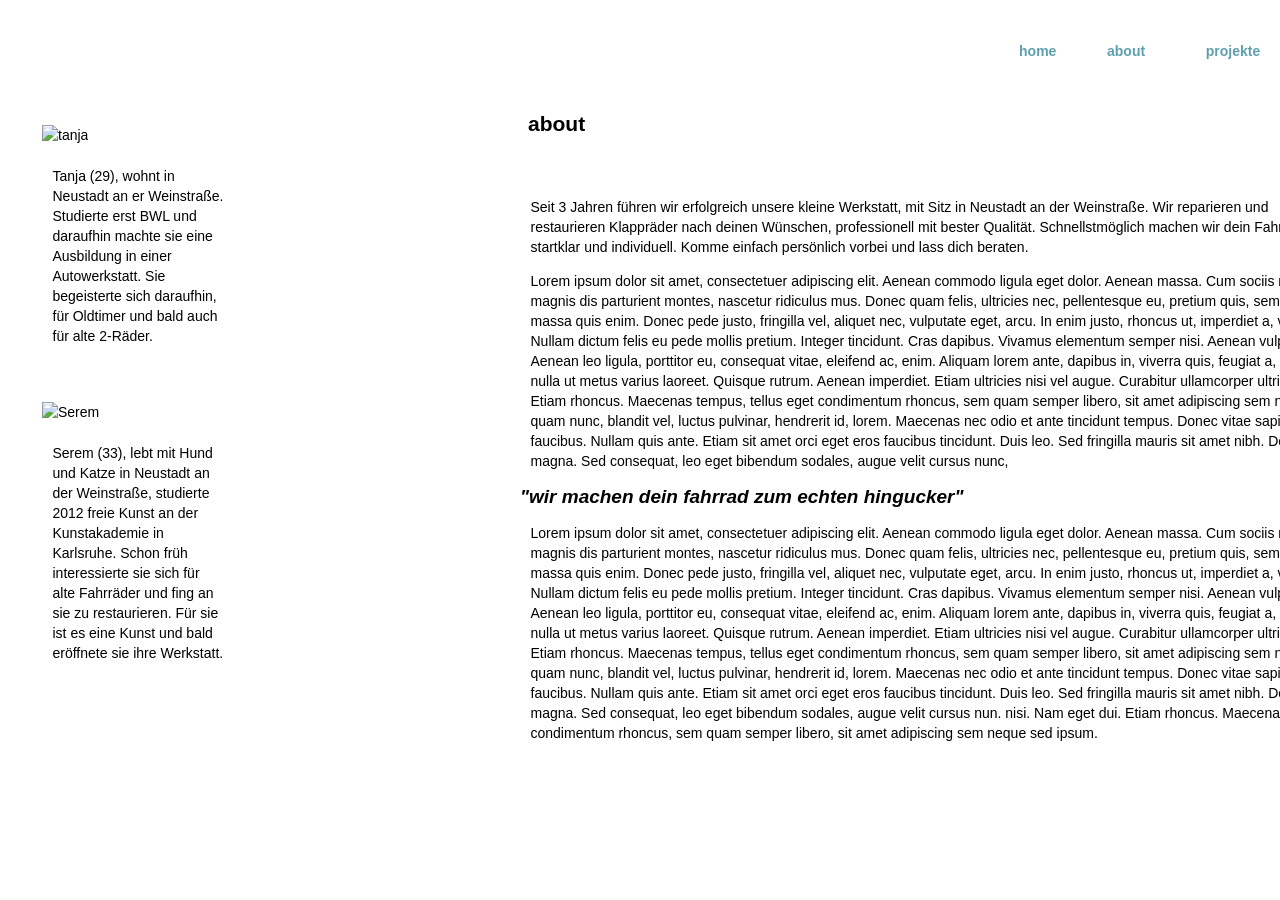
==== about.html @ b7369bbf "Add files via upload Musterwebsite für eine imaginäre Fahrradwerkstatt. Endabgabe des Projekts: 29.0" ====
<!DOCTYPE html>
<html lang="de">
    <head>
        <title>Externen CSS-Code verwenden</title>
        <link href="about.css" type="text/css" rel="stylesheet" />
        <meta charset="utf-8" />
        <style>
            a {color:rgb(94, 159, 173); text-decoration:none}
            p { margin-right: 5em; margin-left: 0.75em}
        </style>
  
    
    </style>
    
    </head>
    <body>


</div>


<div class="container"> 
    <header>
        <table class="burgerleiste">
            <tr>
                <th><a href="index.html">home</a> </th>
                <th><a href="about.html">about</a></th>
                <th><a href="projekte.html">projekte</a></th>
                <th><a href="kontakt.html">impressum</a></th>
             </tr>
             <tr>
                <td></td>
                <td></td>
                <td></td>
                <td></td>
             </tr>
    
        </table></header> 


<article><img src="C:\Users\Lenovo U530\Downloads/Unbenannt-3.png" alt="tanja" style="margin-bottom: 0.5em" > 
<p>Tanja (29), wohnt in Neustadt an er Weinstraße. Studierte erst BWL und daraufhin machte sie eine Ausbildung 
    in einer Autowerkstatt. Sie begeisterte sich daraufhin, für Oldtimer und bald auch für alte 2-Räder. 
</p><img src="C:\Users\Lenovo U530\Downloads/Unbenannt-2.png" alt="Serem" style="margin-top: 3em; margin-bottom: 0.5em"> <p> Serem (33), lebt mit Hund und Katze in Neustadt an der Weinstraße, 
    studierte 2012 freie Kunst 
    an der Kunstakademie in Karlsruhe. Schon früh interessierte sie sich für alte Fahrräder und fing an sie zu restaurieren. Für sie ist es eine Kunst und bald eröffnete sie ihre Werkstatt.</p> 
</article> 

    <aside>
        <img class= "right" src="https://i.pinimg.com/564x/79/42/5a/79425a6989e25bd2db61c01d89921f9f.jpg"
         alt="werkstatt" style="float:right; margin-left: 3em; margin-top: 7.4em; margin-bottom: 2em; margin-right:5em" >
        
        <p><h1>about</h1></p>
        <p></p>
        <p></p>
        <p></p>
        <p></p>
        <p></p>
        <p></p>
        <p></p>
        <p></p>
        <p></p>
        <p></p>
        
        <p>
        Seit 3 Jahren führen wir erfolgreich unsere kleine Werkstatt, 
        mit Sitz in Neustadt an der Weinstraße. Wir reparieren und restaurieren 
        Klappräder nach deinen Wünschen, professionell mit bester Qualität. 
        Schnellstmöglich machen wir dein Fahrrad startklar und individuell. 
        Komme einfach persönlich vorbei und lass dich beraten. </p><p> 
        Lorem ipsum dolor sit amet, consectetuer adipiscing elit. Aenean commodo ligula 
        eget dolor. Aenean massa. Cum sociis natoque penatibus et magnis dis 
        parturient montes, nascetur ridiculus mus. Donec quam felis, ultricies nec, 
        pellentesque eu, pretium quis, sem. Nulla consequat massa quis enim. Donec pede 
        justo, fringilla vel, aliquet nec, vulputate eget, arcu. In enim justo, rhoncus 
        ut, imperdiet a, venenatis vitae, justo. Nullam dictum felis eu pede mollis 
        pretium. Integer tincidunt. Cras dapibus. Vivamus elementum semper nisi. 
        Aenean vulputate eleifend tellus. Aenean leo ligula, porttitor eu, consequat 
        vitae, eleifend ac, enim. Aliquam lorem ante, dapibus in, viverra quis, feugiat 
        a, tellus. Phasellus viverra nulla ut metus varius laoreet. Quisque rutrum. 
        Aenean imperdiet. Etiam ultricies nisi vel augue. Curabitur ullamcorper ultricies 
        nisi. Nam eget dui. Etiam rhoncus. Maecenas tempus, tellus eget condimentum 
        rhoncus, sem quam semper libero, sit amet adipiscing sem neque sed ipsum. 
        Nam quam nunc, blandit vel, luctus pulvinar, hendrerit id, lorem. Maecenas 
        nec odio et ante tincidunt tempus. Donec vitae sapien ut libero venenatis faucibus. 
        Nullam quis ante. Etiam sit amet orci eget eros faucibus tincidunt. Duis leo. 
        Sed fringilla mauris sit amet nibh. Donec sodales sagittis magna. Sed consequat, 
        leo eget bibendum sodales, augue velit cursus nunc,</p> 
        <p></p>
        <h2>"wir machen dein fahrrad zum echten hingucker"</h2>
        <p></p>
        <p>Lorem ipsum dolor sit amet, consectetuer adipiscing elit. Aenean commodo ligula 
            eget dolor. Aenean massa. Cum sociis natoque penatibus et magnis dis parturient 
            montes, nascetur ridiculus mus. Donec quam felis, ultricies nec, pellentesque 
            eu, pretium quis, sem. Nulla consequat massa quis enim. Donec pede justo, 
            fringilla vel, aliquet nec, vulputate eget, arcu. In enim justo, rhoncus ut, 
            imperdiet a, venenatis vitae, justo. Nullam dictum felis eu pede mollis pretium. 
            Integer tincidunt. Cras dapibus. Vivamus elementum semper nisi. 
            Aenean vulputate 
            eleifend tellus. Aenean leo ligula, porttitor eu, consequat vitae, eleifend ac, 
            enim. Aliquam lorem ante, dapibus in, viverra quis, feugiat a, tellus. Phasellus 
            viverra nulla ut metus varius laoreet. Quisque rutrum. Aenean imperdiet. 
            Etiam ultricies nisi vel augue. Curabitur ullamcorper ultricies nisi. 
            Nam 
            eget dui. Etiam rhoncus. Maecenas tempus, tellus eget condimentum rhoncus, 
            sem quam semper libero, sit amet adipiscing sem neque sed ipsum. Nam quam nunc, 
            blandit vel, luctus pulvinar, hendrerit id, lorem. Maecenas nec odio et ante 
            tincidunt tempus. Donec vitae sapien ut libero venenatis faucibus. Nullam quis 
            ante. Etiam sit amet orci eget eros faucibus tincidunt. Duis leo. Sed 
            fringilla mauris sit amet nibh. Donec sodales sagittis magna. 
            Sed consequat, leo eget bibendum sodales, augue velit cursus nun.    nisi. Nam eget dui. Etiam rhoncus. Maecenas tempus, tellus eget condimentum 
            rhoncus, sem quam semper libero, sit amet adipiscing sem neque sed ipsum. 
</p>
    </aside>

    
  </div>

    </body>
---- about.css ----
body 
    {background-color: white; width:1500px; margin: 0 auto;
    font-family: Arial, Helvetica, sans-serif; font-size: 14px; background-color: white; line-height:20px;}

    .burgerleiste {font-size: 14px; float: right; margin-right: 21px; margin-top: -14px; padding: 14px; width: 500px; text-decoration:none; color:antiquewhite ;}
td 
    {margin-bottom: 0; margin-top: 0;}

    .container { 
        padding-top: 27px;
        height:100px; 
        display: grid; 
        grid-template-rows: 70px 1fr 50px; 
        grid-template-columns: 10% 10% 10% 70%; 
      } 
      header { 
        margin-top: 0.8em;
        grid-column-start:1; 
        grid-column-end:5; 
        grid-row-start:1; 
        grid-row-end:2; 
      } 
      article { 
        margin-left: 3em;
        margin-right: 11em;
        margin-top: 2em;
        grid-column-start:1; 
        grid-column-end:4; 
        grid-row-start:2; 
        grid-row-end:3; 
      } 
      aside { 
        margin-left: 5em;
        margin-right: 0em;

        grid-column-start:4; 
        grid-column-end:5; 
        grid-row-start:2; 
        grid-row-end:3; 
        
      } 
h1
{margin-left: 0.38em; margin-bottom: 3em;}

a:hover
{color:antiquewhite}


h2
{font-style: italic; font-size: 19px;}
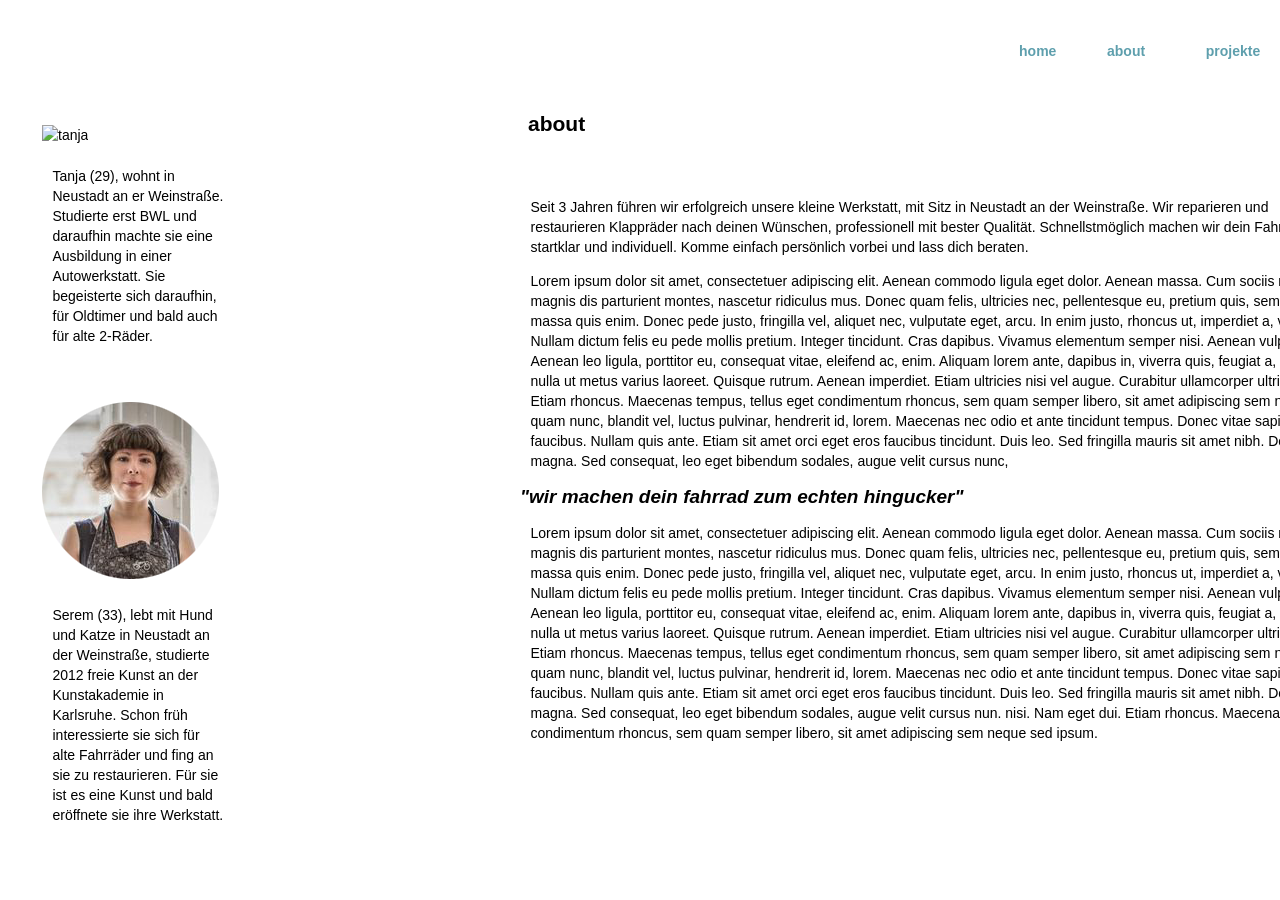
==== commit 141da4d2: "Update about.html" ====
--- a/about.html
+++ b/about.html
@@ -38,10 +38,10 @@
         </table></header> 
 
 
-<article><img src="C:\Users\Lenovo U530\Downloads/Unbenannt-3.png" alt="tanja" style="margin-bottom: 0.5em" > 
+<article><img src="Downloads/Unbenannt-3.png" alt="tanja" style="margin-bottom: 0.5em" > 
 <p>Tanja (29), wohnt in Neustadt an er Weinstraße. Studierte erst BWL und daraufhin machte sie eine Ausbildung 
     in einer Autowerkstatt. Sie begeisterte sich daraufhin, für Oldtimer und bald auch für alte 2-Räder. 
-</p><img src="C:\Users\Lenovo U530\Downloads/Unbenannt-2.png" alt="Serem" style="margin-top: 3em; margin-bottom: 0.5em"> <p> Serem (33), lebt mit Hund und Katze in Neustadt an der Weinstraße, 
+</p><img src="Unbenannt-2.png" alt="Serem" style="margin-top: 3em; margin-bottom: 0.5em"> <p> Serem (33), lebt mit Hund und Katze in Neustadt an der Weinstraße, 
     studierte 2012 freie Kunst 
     an der Kunstakademie in Karlsruhe. Schon früh interessierte sie sich für alte Fahrräder und fing an sie zu restaurieren. Für sie ist es eine Kunst und bald eröffnete sie ihre Werkstatt.</p> 
 </article> 
@@ -116,4 +116,4 @@
     
   </div>
 
-    </body>+    </body>
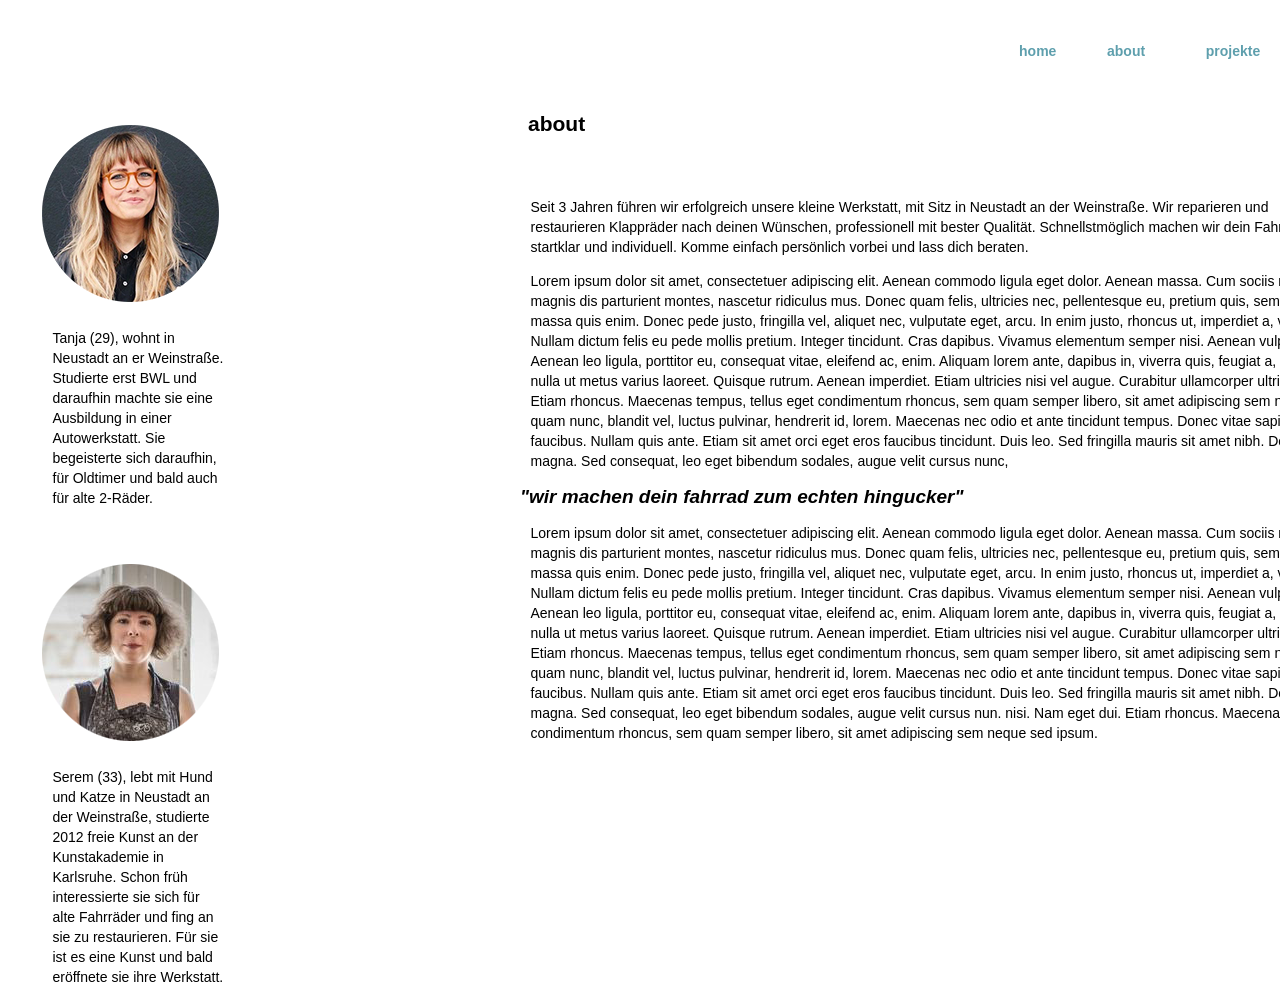
==== commit 1dbde43d: "Update about.html" ====
--- a/about.html
+++ b/about.html
@@ -38,7 +38,7 @@
         </table></header> 
 
 
-<article><img src="Downloads/Unbenannt-3.png" alt="tanja" style="margin-bottom: 0.5em" > 
+<article><img src="Unbenannt-3.png" alt="tanja" style="margin-bottom: 0.5em" > 
 <p>Tanja (29), wohnt in Neustadt an er Weinstraße. Studierte erst BWL und daraufhin machte sie eine Ausbildung 
     in einer Autowerkstatt. Sie begeisterte sich daraufhin, für Oldtimer und bald auch für alte 2-Räder. 
 </p><img src="Unbenannt-2.png" alt="Serem" style="margin-top: 3em; margin-bottom: 0.5em"> <p> Serem (33), lebt mit Hund und Katze in Neustadt an der Weinstraße, 
